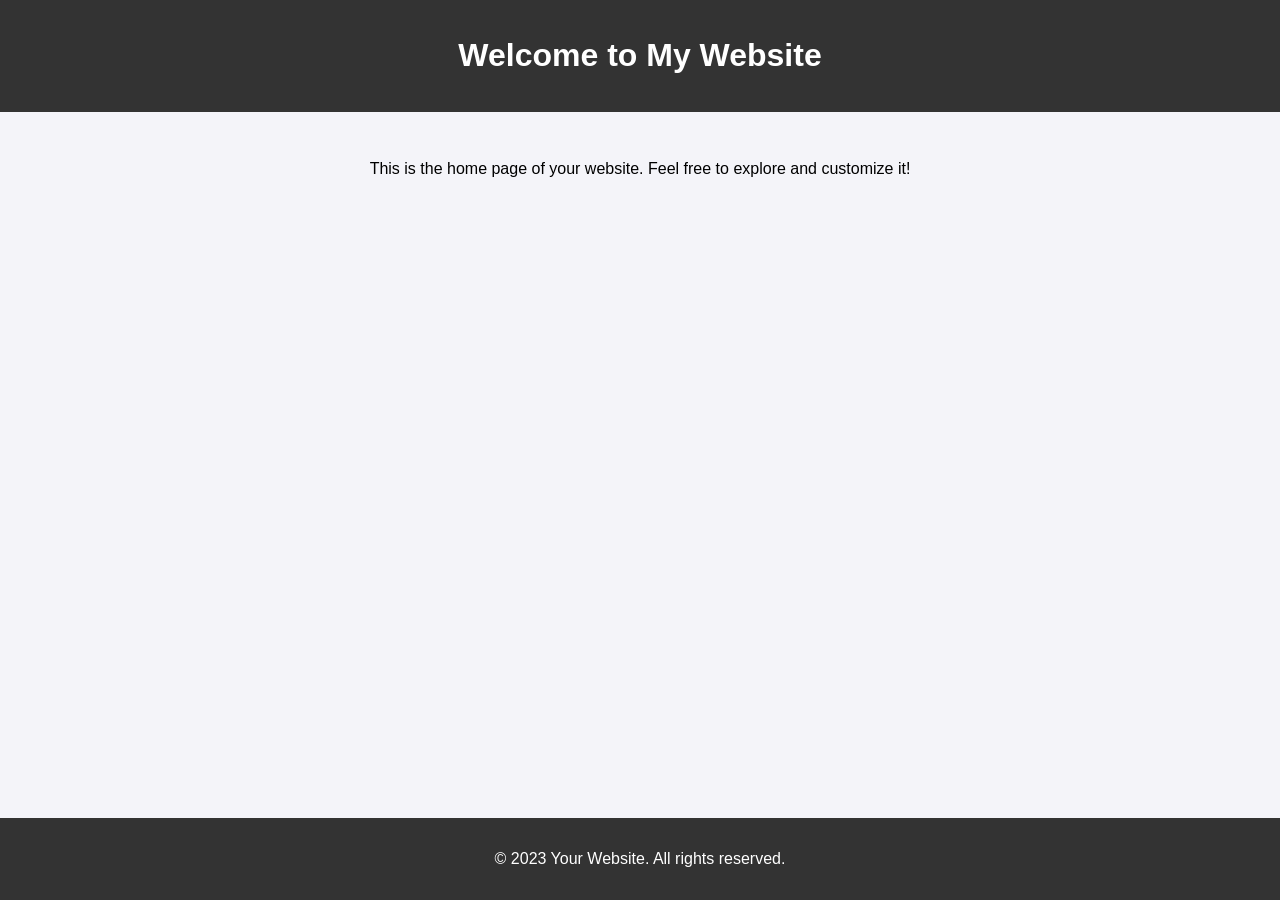
==== index.html @ 51296ae0 "tea fsa" ====
<!DOCTYPE html>
<html lang="en">
<head>
    <meta charset="UTF-8">
    <meta name="viewport" content="width=device-width, initial-scale=1.0">
    <title>Home Page</title>
    <style>
        body {
            font-family: Arial, sans-serif;
            margin: 0;
            padding: 0;
            background-color: #f4f4f9;
        }
        header {
            background-color: #333;
            color: #fff;
            padding: 1rem 0;
            text-align: center;
        }
        main {
            padding: 2rem;
            text-align: center;
        }
        footer {
            background-color: #333;
            color: #fff;
            text-align: center;
            padding: 1rem 0;
            position: fixed;
            bottom: 0;
            width: 100%;
        }
    </style>
</head>
<body>
    <header>
        <h1>Welcome to My Website</h1>
    </header>
    <main>
        <p>This is the home page of your website. Feel free to explore and customize it!</p>
    </main>
    <footer>
        <p>&copy; 2023 Your Website. All rights reserved.</p>
    </footer>
</body>
</html>
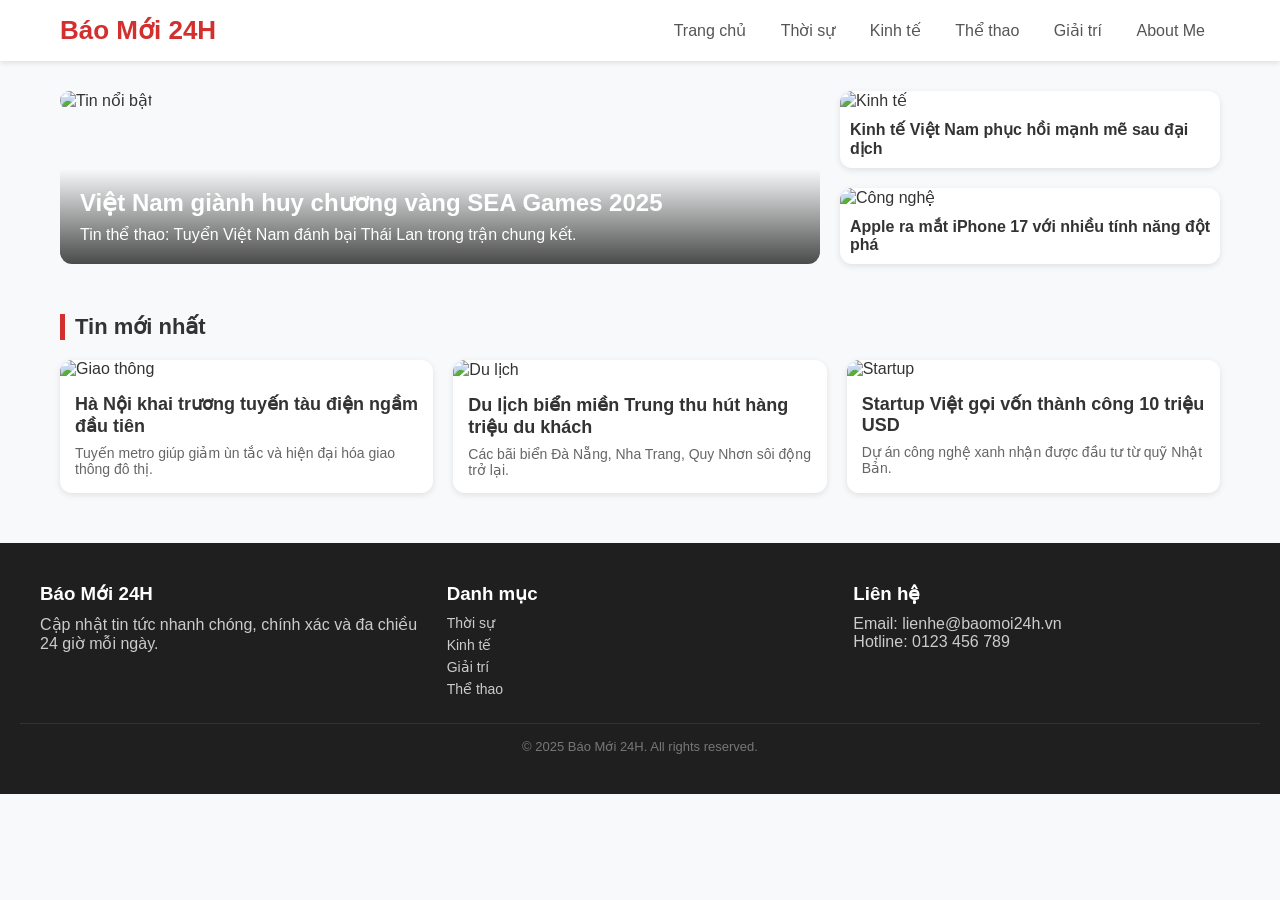
==== commit 1a548e96: "ad" ====
--- a/index.html
+++ b/index.html
@@ -1,46 +1,344 @@
 <!DOCTYPE html>
-<html lang="en">
-<head>
-    <meta charset="UTF-8">
-    <meta name="viewport" content="width=device-width, initial-scale=1.0">
-    <title>Home Page</title>
+<html lang="vi">
+  <head>
+    <meta charset="UTF-8" />
+    <meta name="viewport" content="width=device-width, initial-scale=1.0" />
+    <title>Báo Mới 24H - Trang chủ</title>
     <style>
-        body {
-            font-family: Arial, sans-serif;
-            margin: 0;
-            padding: 0;
-            background-color: #f4f4f9;
+      * {
+        margin: 0;
+        padding: 0;
+        box-sizing: border-box;
+        font-family: "Segoe UI", Tahoma, sans-serif;
+      }
+
+      body {
+        background-color: #f8f9fa;
+        color: #333;
+      }
+
+      /* ===== HEADER ===== */
+      header {
+        background-color: #fff;
+        box-shadow: 0 2px 5px rgba(0, 0, 0, 0.1);
+        position: sticky;
+        top: 0;
+        z-index: 100;
+      }
+
+      .header-container {
+        max-width: 1200px;
+        margin: auto;
+        display: flex;
+        justify-content: space-between;
+        align-items: center;
+        padding: 15px 20px;
+      }
+
+      .logo {
+        font-size: 26px;
+        font-weight: bold;
+        color: #d32f2f;
+      }
+
+      nav a {
+        text-decoration: none;
+        margin: 0 15px;
+        color: #555;
+        font-weight: 500;
+        transition: 0.3s;
+      }
+
+      nav a:hover {
+        color: #d32f2f;
+      }
+
+      /* ===== BANNER ===== */
+      .banner {
+        max-width: 1200px;
+        margin: 30px auto;
+        display: grid;
+        grid-template-columns: 2fr 1fr;
+        gap: 20px;
+        padding: 0 20px;
+      }
+
+      .main-banner {
+        position: relative;
+      }
+
+      .main-banner img {
+        width: 100%;
+        height: 400px;
+        object-fit: cover;
+        border-radius: 12px;
+      }
+
+      .banner-text {
+        position: absolute;
+        bottom: 0;
+        left: 0;
+        right: 0;
+        padding: 20px;
+        background: linear-gradient(to top, rgba(0, 0, 0, 0.7), transparent);
+        color: white;
+        border-radius: 0 0 12px 12px;
+      }
+
+      .banner-text h2 {
+        font-size: 24px;
+        margin-bottom: 8px;
+      }
+
+      .side-banner {
+        display: flex;
+        flex-direction: column;
+        gap: 20px;
+      }
+
+      .side-item {
+        background: white;
+        border-radius: 12px;
+        overflow: hidden;
+        box-shadow: 0 2px 6px rgba(0, 0, 0, 0.1);
+        transition: transform 0.3s;
+      }
+
+      .side-item:hover {
+        transform: translateY(-5px);
+      }
+
+      .side-item img {
+        width: 100%;
+        height: 150px;
+        object-fit: cover;
+      }
+
+      .side-item h3 {
+        font-size: 16px;
+        padding: 10px;
+      }
+
+      /* ===== NEWS SECTION ===== */
+      .news-section {
+        max-width: 1200px;
+        margin: 50px auto;
+        padding: 0 20px;
+      }
+
+      .news-section h2 {
+        border-left: 5px solid #d32f2f;
+        padding-left: 10px;
+        font-size: 22px;
+        margin-bottom: 20px;
+      }
+
+      .news-grid {
+        display: grid;
+        grid-template-columns: repeat(auto-fit, minmax(300px, 1fr));
+        gap: 20px;
+      }
+
+      .news-card {
+        background-color: #fff;
+        border-radius: 12px;
+        overflow: hidden;
+        box-shadow: 0 2px 6px rgba(0, 0, 0, 0.1);
+        transition: transform 0.3s;
+      }
+
+      .news-card:hover {
+        transform: translateY(-5px);
+      }
+
+      .news-card img {
+        width: 100%;
+        height: 200px;
+        object-fit: cover;
+      }
+
+      .news-card .content {
+        padding: 15px;
+      }
+
+      .news-card h3 {
+        font-size: 18px;
+        margin-bottom: 8px;
+      }
+
+      .news-card p {
+        font-size: 14px;
+        color: #666;
+      }
+
+      /* ===== FOOTER ===== */
+      footer {
+        background-color: #1f1f1f;
+        color: #ccc;
+        padding: 40px 20px;
+        margin-top: 50px;
+      }
+
+      .footer-container {
+        max-width: 1200px;
+        margin: auto;
+        display: grid;
+        grid-template-columns: repeat(auto-fit, minmax(250px, 1fr));
+        gap: 20px;
+      }
+
+      .footer-container h3 {
+        color: #fff;
+        margin-bottom: 10px;
+      }
+
+      .footer-container ul {
+        list-style: none;
+      }
+
+      .footer-container ul li a {
+        text-decoration: none;
+        color: #ccc;
+        font-size: 14px;
+        display: block;
+        margin-bottom: 6px;
+      }
+
+      .footer-container ul li a:hover {
+        color: #fff;
+      }
+
+      .footer-bottom {
+        text-align: center;
+        margin-top: 20px;
+        font-size: 13px;
+        color: #777;
+        border-top: 1px solid #333;
+        padding-top: 15px;
+      }
+
+      @media (max-width: 768px) {
+        .banner {
+          grid-template-columns: 1fr;
         }
-        header {
-            background-color: #333;
-            color: #fff;
-            padding: 1rem 0;
-            text-align: center;
+
+        nav {
+          display: none;
         }
-        main {
-            padding: 2rem;
-            text-align: center;
-        }
-        footer {
-            background-color: #333;
-            color: #fff;
-            text-align: center;
-            padding: 1rem 0;
-            position: fixed;
-            bottom: 0;
-            width: 100%;
-        }
+      }
     </style>
-</head>
-<body>
+  </head>
+
+  <body>
+    <!-- Header -->
     <header>
-        <h1>Welcome to My Website</h1>
+      <div class="header-container">
+        <div class="logo">Báo Mới 24H</div>
+        <nav>
+          <a href="index.html">Trang chủ</a>
+          <a href="#">Thời sự</a>
+          <a href="#">Kinh tế</a>
+          <a href="#">Thể thao</a>
+          <a href="#">Giải trí</a>
+          <a href="about.html">About Me</a>
+        </nav>
+      </div>
     </header>
-    <main>
-        <p>This is the home page of your website. Feel free to explore and customize it!</p>
-    </main>
+
+    <!-- Banner -->
+    <section class="banner">
+      <div class="main-banner">
+        <img
+          src="https://images.unsplash.com/photo-1581091226825-a6a2a5aee158?auto=format&fit=crop&w=1200&q=60"
+          alt="Tin nổi bật"
+        />
+        <div class="banner-text">
+          <h2>Việt Nam giành huy chương vàng SEA Games 2025</h2>
+          <p>Tin thể thao: Tuyển Việt Nam đánh bại Thái Lan trong trận chung kết.</p>
+        </div>
+      </div>
+      <div class="side-banner">
+        <div class="side-item">
+          <img
+            src="https://images.unsplash.com/photo-1504384308090-c894fdcc538d?auto=format&fit=crop&w=800&q=60"
+            alt="Kinh tế"
+          />
+          <h3>Kinh tế Việt Nam phục hồi mạnh mẽ sau đại dịch</h3>
+        </div>
+        <div class="side-item">
+          <img
+            src="https://images.unsplash.com/photo-1581092795360-fd1ca04f0952?auto=format&fit=crop&w=800&q=60"
+            alt="Công nghệ"
+          />
+          <h3>Apple ra mắt iPhone 17 với nhiều tính năng đột phá</h3>
+        </div>
+      </div>
+    </section>
+
+    <!-- News Section -->
+    <section class="news-section">
+      <h2>Tin mới nhất</h2>
+      <div class="news-grid">
+        <div class="news-card">
+          <img
+            src="https://images.unsplash.com/photo-1504711434969-e33886168f5c?auto=format&fit=crop&w=800&q=60"
+            alt="Giao thông"
+          />
+          <div class="content">
+            <h3>Hà Nội khai trương tuyến tàu điện ngầm đầu tiên</h3>
+            <p>Tuyến metro giúp giảm ùn tắc và hiện đại hóa giao thông đô thị.</p>
+          </div>
+        </div>
+        <div class="news-card">
+          <img
+            src="https://images.unsplash.com/photo-1507525428034-b723cf961d3e?auto=format&fit=crop&w=800&q=60"
+            alt="Du lịch"
+          />
+          <div class="content">
+            <h3>Du lịch biển miền Trung thu hút hàng triệu du khách</h3>
+            <p>Các bãi biển Đà Nẵng, Nha Trang, Quy Nhơn sôi động trở lại.</p>
+          </div>
+        </div>
+        <div class="news-card">
+          <img
+            src="https://images.unsplash.com/photo-1573164574472-797cdf4a5831?auto=format&fit=crop&w=800&q=60"
+            alt="Startup"
+          />
+          <div class="content">
+            <h3>Startup Việt gọi vốn thành công 10 triệu USD</h3>
+            <p>Dự án công nghệ xanh nhận được đầu tư từ quỹ Nhật Bản.</p>
+          </div>
+        </div>
+      </div>
+    </section>
+
+    <!-- Footer -->
     <footer>
-        <p>&copy; 2023 Your Website. All rights reserved.</p>
+      <div class="footer-container">
+        <div>
+          <h3>Báo Mới 24H</h3>
+          <p>
+            Cập nhật tin tức nhanh chóng, chính xác và đa chiều 24 giờ mỗi ngày.
+          </p>
+        </div>
+        <div>
+          <h3>Danh mục</h3>
+          <ul>
+            <li><a href="#">Thời sự</a></li>
+            <li><a href="#">Kinh tế</a></li>
+            <li><a href="#">Giải trí</a></li>
+            <li><a href="#">Thể thao</a></li>
+          </ul>
+        </div>
+        <div>
+          <h3>Liên hệ</h3>
+          <p>Email: lienhe@baomoi24h.vn</p>
+          <p>Hotline: 0123 456 789</p>
+        </div>
+      </div>
+      <div class="footer-bottom">
+        © 2025 Báo Mới 24H. All rights reserved.
+      </div>
     </footer>
-</body>
-</html>+  </body>
+</html>
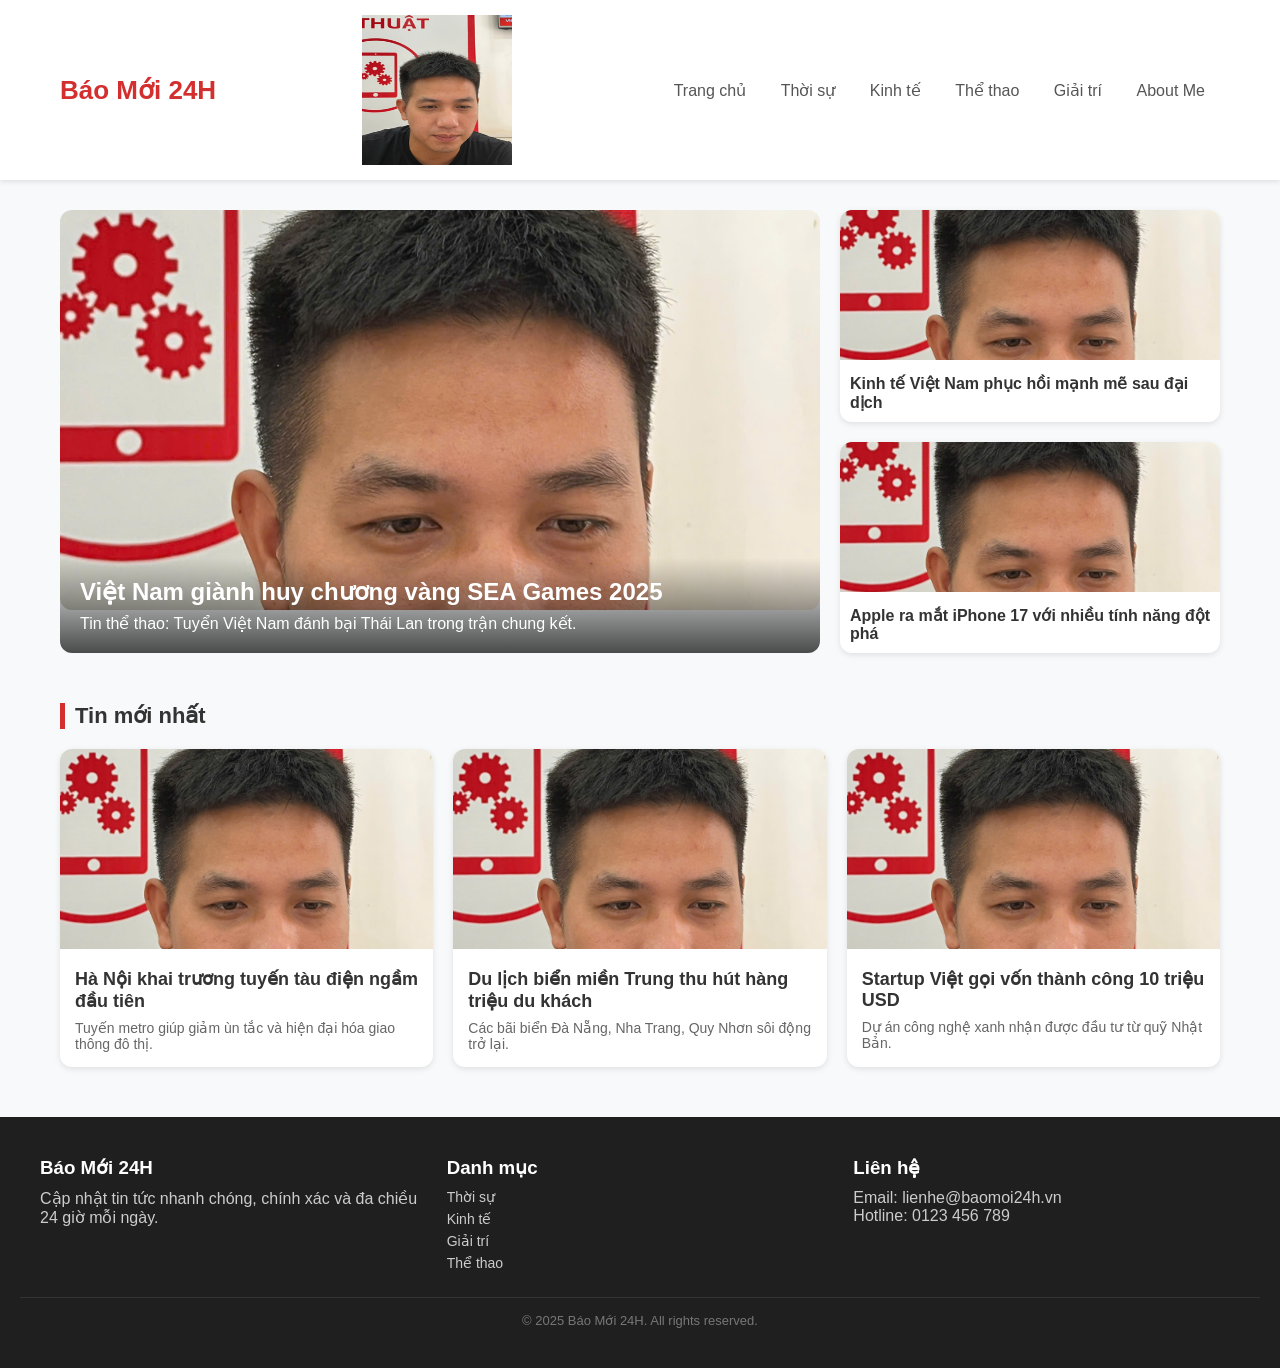
==== commit 410d4b5c: "rd" ====
--- a/index.html
+++ b/index.html
@@ -234,11 +234,13 @@
     <header>
       <div class="header-container">
         <div class="logo">Báo Mới 24H</div>
+        <img src="images/aman.jpg" alt="Du lịch" width="150" height="150" />
         <nav>
+            
           <a href="index.html">Trang chủ</a>
           <a href="#">Thời sự</a>
           <a href="#">Kinh tế</a>
-          <a href="#">Thể thao</a>
+          <a href="thethao.html">Thể thao</a>
           <a href="#">Giải trí</a>
           <a href="about.html">About Me</a>
         </nav>
@@ -249,7 +251,7 @@
     <section class="banner">
       <div class="main-banner">
         <img
-          src="https://images.unsplash.com/photo-1581091226825-a6a2a5aee158?auto=format&fit=crop&w=1200&q=60"
+          src="images/aman.jpg"
           alt="Tin nổi bật"
         />
         <div class="banner-text">
@@ -260,14 +262,14 @@
       <div class="side-banner">
         <div class="side-item">
           <img
-            src="https://images.unsplash.com/photo-1504384308090-c894fdcc538d?auto=format&fit=crop&w=800&q=60"
+            src="images/aman.jpg"
             alt="Kinh tế"
           />
           <h3>Kinh tế Việt Nam phục hồi mạnh mẽ sau đại dịch</h3>
         </div>
         <div class="side-item">
           <img
-            src="https://images.unsplash.com/photo-1581092795360-fd1ca04f0952?auto=format&fit=crop&w=800&q=60"
+            src="images/aman.jpg"
             alt="Công nghệ"
           />
           <h3>Apple ra mắt iPhone 17 với nhiều tính năng đột phá</h3>
@@ -281,7 +283,7 @@
       <div class="news-grid">
         <div class="news-card">
           <img
-            src="https://images.unsplash.com/photo-1504711434969-e33886168f5c?auto=format&fit=crop&w=800&q=60"
+            src="images/aman.jpg"
             alt="Giao thông"
           />
           <div class="content">
@@ -291,7 +293,7 @@
         </div>
         <div class="news-card">
           <img
-            src="https://images.unsplash.com/photo-1507525428034-b723cf961d3e?auto=format&fit=crop&w=800&q=60"
+            src="images/aman.jpg"
             alt="Du lịch"
           />
           <div class="content">
@@ -301,7 +303,7 @@
         </div>
         <div class="news-card">
           <img
-            src="https://images.unsplash.com/photo-1573164574472-797cdf4a5831?auto=format&fit=crop&w=800&q=60"
+            src="images/aman.jpg"
             alt="Startup"
           />
           <div class="content">
@@ -315,6 +317,8 @@
     <!-- Footer -->
     <footer>
       <div class="footer-container">
+     
+
         <div>
           <h3>Báo Mới 24H</h3>
           <p>
